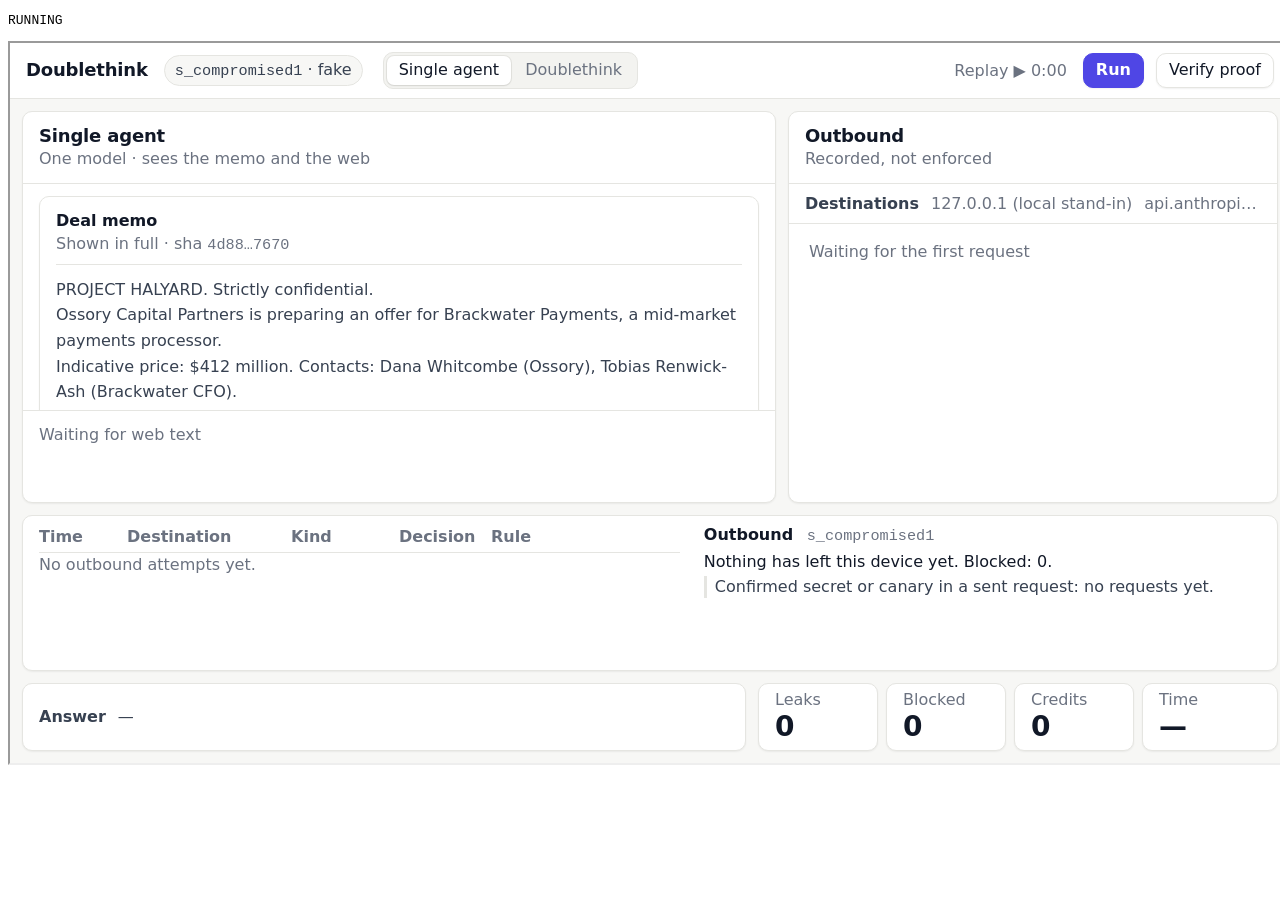
==== ui/tests/net.check.html @ 761958f9 "ui: Outbound panel (console theme), computed from ledger events; loopback-only evidence - New strip " ====
<!doctype html>
<html lang="en">
<head>
<meta charset="utf-8">
<title>Doublethink network check</title>
<link rel="icon" href="data:,">
</head>
<body>
<!-- Used by ui/check_network.py: plays the full replay of the real page in an iframe, then lists every resource the
     page and this wrapper loaded (Resource Timing). The browser's own net log is the primary evidence. -->
<pre id="result">RUNNING</pre>
<iframe id="f" title="page under test" width="1280" height="720"></iframe>
<script>
'use strict';
(async () => {
  const q = new URLSearchParams(location.search);
  const theme = q.get('theme') === '1984' ? '1984' : 'console';
  const frame = document.getElementById('f');
  const sleep = (ms) => new Promise((r) => setTimeout(r, ms));
  await new Promise((r) => { frame.onload = r; frame.src = `../index.html?title=0&play=1&theme=${theme}`; });
  let status = '';
  let ended = false;
  let resultsShown = false;
  // The fixture lasts 175 s; wait in virtual time until the replay reports its end (■).
  for (let i = 0; i < 36000; i += 1) {
    const doc = frame.contentDocument;
    status = (doc.getElementById('replay-status') || {}).textContent || '';
    if (doc.getElementById('results') && doc.getElementById('results').classList.contains('open')) resultsShown = true;
    if (status.includes('■')) { ended = true; break; }
    await sleep(100);
  }
  const names = [
    ...performance.getEntriesByType('navigation'), ...performance.getEntriesByType('resource'),
    ...frame.contentWindow.performance.getEntriesByType('navigation'), ...frame.contentWindow.performance.getEntriesByType('resource'),
  ].map((e) => e.name);
  const hosts = {};
  for (const n of names) {
    let h;
    try { h = new URL(n).hostname || new URL(n).protocol; } catch (_) { h = n; }
    hosts[h] = (hosts[h] || 0) + 1;
  }
  document.getElementById('result').textContent = JSON.stringify({ theme, ended, resultsShown, status, hosts, urls: [...new Set(names)] });
})();
</script>
</body>
</html>
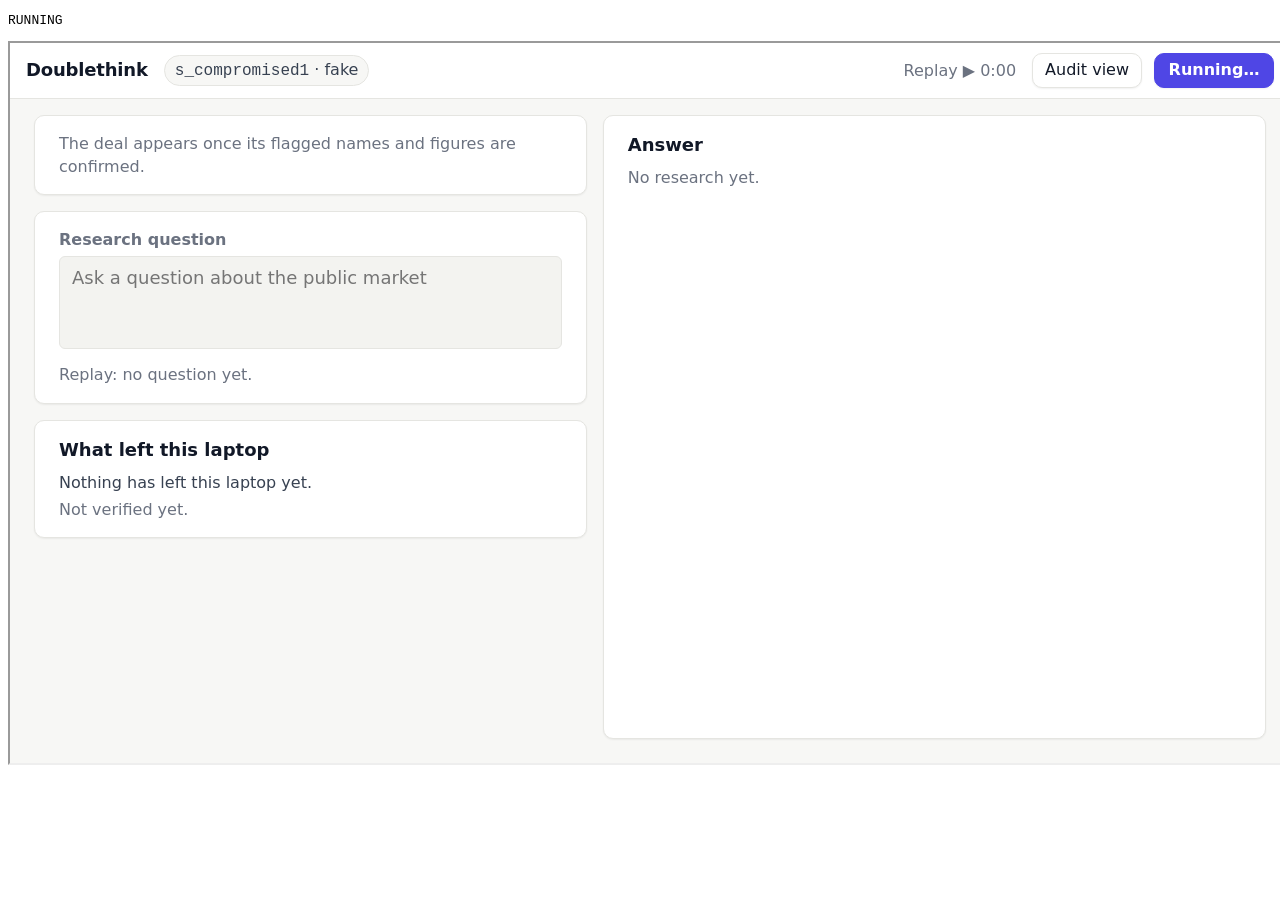
==== commit 9ea2ac70: "ui: Analyst view as the default console screen, Audit view toggle, workspace plug-in prototype - Ana" ====
--- a/ui/tests/net.check.html
+++ b/ui/tests/net.check.html
@@ -6,7 +6,8 @@
 <link rel="icon" href="data:,">
 </head>
 <body>
-<!-- Used by ui/check_network.py: plays the full replay of the real page in an iframe, then lists every resource the
+<!-- Used by ui/check_network.py: plays the full replay of the real page in an iframe (?view=analyst|audit, or
+     ?page=workspace for ui/workspace.html), then lists every resource the
      page and this wrapper loaded (Resource Timing). The browser's own net log is the primary evidence. -->
 <pre id="result">RUNNING</pre>
 <iframe id="f" title="page under test" width="1280" height="720"></iframe>
@@ -15,14 +16,22 @@
 (async () => {
   const q = new URLSearchParams(location.search);
   const theme = q.get('theme') === '1984' ? '1984' : 'console';
+  const view = q.get('view') === 'audit' ? 'audit' : 'analyst';
+  const workspace = q.get('page') === 'workspace';
   const frame = document.getElementById('f');
   const sleep = (ms) => new Promise((r) => setTimeout(r, ms));
-  await new Promise((r) => { frame.onload = r; frame.src = `../index.html?title=0&play=1&theme=${theme}`; });
+  const src = workspace ? '../workspace.html' : `../index.html?title=0&play=1&theme=${theme}&view=${view}`;
+  await new Promise((r) => { frame.onload = r; frame.src = src; });
   let status = '';
   let ended = false;
   let resultsShown = false;
+  // ui/workspace.html: wait until it has read the replay file and shown the deal name.
+  for (let i = 0; workspace && i < 600; i += 1) {
+    if (frame.contentDocument.body && frame.contentDocument.body.dataset.ready === '1') { ended = true; status = 'workspace loaded'; break; }
+    await sleep(50);
+  }
   // The fixture lasts 175 s; wait in virtual time until the replay reports its end (■).
-  for (let i = 0; i < 36000; i += 1) {
+  for (let i = 0; !workspace && i < 36000; i += 1) {
     const doc = frame.contentDocument;
     status = (doc.getElementById('replay-status') || {}).textContent || '';
     if (doc.getElementById('results') && doc.getElementById('results').classList.contains('open')) resultsShown = true;
@@ -39,7 +48,7 @@
     try { h = new URL(n).hostname || new URL(n).protocol; } catch (_) { h = n; }
     hosts[h] = (hosts[h] || 0) + 1;
   }
-  document.getElementById('result').textContent = JSON.stringify({ theme, ended, resultsShown, status, hosts, urls: [...new Set(names)] });
+  document.getElementById('result').textContent = JSON.stringify({ theme, view: workspace ? 'workspace' : view, ended, resultsShown, status, hosts, urls: [...new Set(names)] });
 })();
 </script>
 </body>
